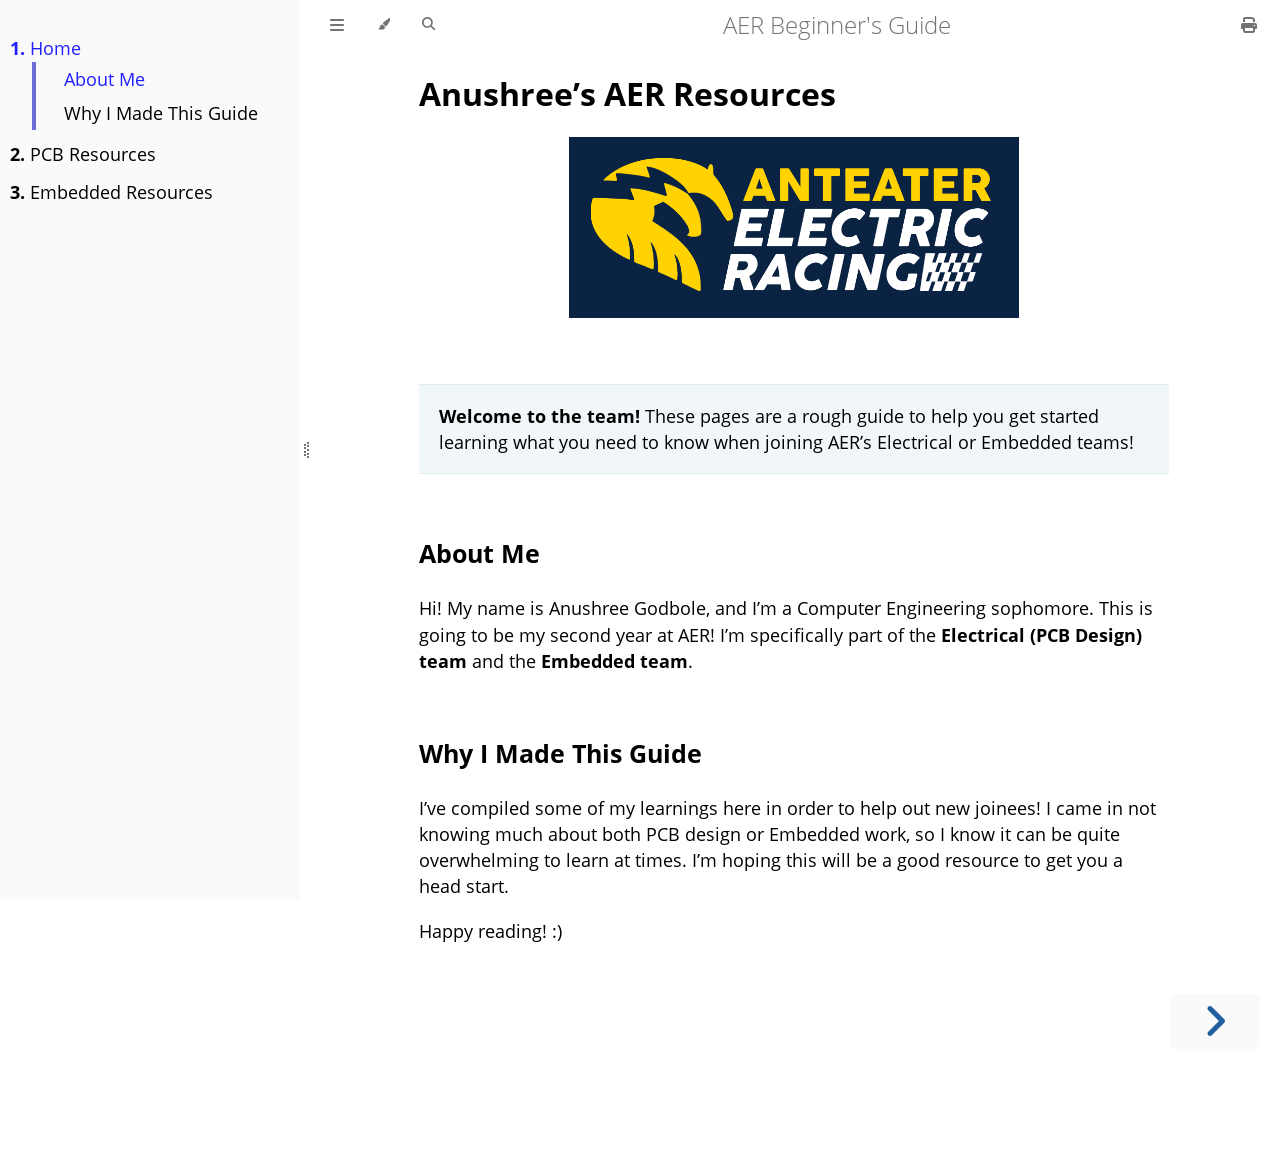
==== book/index.html @ d4fb5d6e "Create initial AER beginner guide documentation" ====
<!DOCTYPE HTML>
<html lang="en" class="light sidebar-visible" dir="ltr">
    <head>
        <!-- Book generated using mdBook -->
        <meta charset="UTF-8">
        <title>Home - AER Beginner&#x27;s Guide</title>


        <!-- Custom HTML head -->

        <meta name="description" content="">
        <meta name="viewport" content="width=device-width, initial-scale=1">
        <meta name="theme-color" content="#ffffff">

        <link rel="icon" href="favicon-de23e50b.svg">
        <link rel="shortcut icon" href="favicon-8114d1fc.png">
        <link rel="stylesheet" href="css/variables-8adf115d.css">
        <link rel="stylesheet" href="css/general-2459343d.css">
        <link rel="stylesheet" href="css/chrome-ae938929.css">
        <link rel="stylesheet" href="css/print-9e4910d8.css" media="print">

        <!-- Fonts -->
        <link rel="stylesheet" href="fonts/fonts-9644e21d.css">

        <!-- Highlight.js Stylesheets -->
        <link rel="stylesheet" id="mdbook-highlight-css" href="highlight-493f70e1.css">
        <link rel="stylesheet" id="mdbook-tomorrow-night-css" href="tomorrow-night-4c0ae647.css">
        <link rel="stylesheet" id="mdbook-ayu-highlight-css" href="ayu-highlight-3fdfc3ac.css">

        <!-- Custom theme stylesheets -->
        <link rel="stylesheet" href="src/theme/custom-03840ac2.css">


        <!-- Provide site root and default themes to javascript -->
        <script>
            const path_to_root = "";
            const default_light_theme = "light";
            const default_dark_theme = "navy";
            window.path_to_searchindex_js = "searchindex-78177d5e.js";
        </script>
        <!-- Start loading toc.js asap -->
        <script src="toc-e9f2abea.js"></script>
    </head>
    <body>
    <div id="mdbook-help-container">
        <div id="mdbook-help-popup">
            <h2 class="mdbook-help-title">Keyboard shortcuts</h2>
            <div>
                <p>Press <kbd>←</kbd> or <kbd>→</kbd> to navigate between chapters</p>
                <p>Press <kbd>S</kbd> or <kbd>/</kbd> to search in the book</p>
                <p>Press <kbd>?</kbd> to show this help</p>
                <p>Press <kbd>Esc</kbd> to hide this help</p>
            </div>
        </div>
    </div>
    <div id="mdbook-body-container">
        <!-- Work around some values being stored in localStorage wrapped in quotes -->
        <script>
            try {
                let theme = localStorage.getItem('mdbook-theme');
                let sidebar = localStorage.getItem('mdbook-sidebar');

                if (theme.startsWith('"') && theme.endsWith('"')) {
                    localStorage.setItem('mdbook-theme', theme.slice(1, theme.length - 1));
                }

                if (sidebar.startsWith('"') && sidebar.endsWith('"')) {
                    localStorage.setItem('mdbook-sidebar', sidebar.slice(1, sidebar.length - 1));
                }
            } catch (e) { }
        </script>

        <!-- Set the theme before any content is loaded, prevents flash -->
        <script>
            const default_theme = window.matchMedia("(prefers-color-scheme: dark)").matches ? default_dark_theme : default_light_theme;
            let theme;
            try { theme = localStorage.getItem('mdbook-theme'); } catch(e) { }
            if (theme === null || theme === undefined) { theme = default_theme; }
            const html = document.documentElement;
            html.classList.remove('light')
            html.classList.add(theme);
            html.classList.add("js");
        </script>

        <input type="checkbox" id="mdbook-sidebar-toggle-anchor" class="hidden">

        <!-- Hide / unhide sidebar before it is displayed -->
        <script>
            let sidebar = null;
            const sidebar_toggle = document.getElementById("mdbook-sidebar-toggle-anchor");
            if (document.body.clientWidth >= 1080) {
                try { sidebar = localStorage.getItem('mdbook-sidebar'); } catch(e) { }
                sidebar = sidebar || 'visible';
            } else {
                sidebar = 'hidden';
                sidebar_toggle.checked = false;
            }
            if (sidebar === 'visible') {
                sidebar_toggle.checked = true;
            } else {
                html.classList.remove('sidebar-visible');
            }
        </script>

        <nav id="mdbook-sidebar" class="sidebar" aria-label="Table of contents">
            <!-- populated by js -->
            <mdbook-sidebar-scrollbox class="sidebar-scrollbox"></mdbook-sidebar-scrollbox>
            <noscript>
                <iframe class="sidebar-iframe-outer" src="toc.html"></iframe>
            </noscript>
            <div id="mdbook-sidebar-resize-handle" class="sidebar-resize-handle">
                <div class="sidebar-resize-indicator"></div>
            </div>
        </nav>

        <div id="mdbook-page-wrapper" class="page-wrapper">

            <div class="page">
                <div id="mdbook-menu-bar-hover-placeholder"></div>
                <div id="mdbook-menu-bar" class="menu-bar sticky">
                    <div class="left-buttons">
                        <label id="mdbook-sidebar-toggle" class="icon-button" for="mdbook-sidebar-toggle-anchor" title="Toggle Table of Contents" aria-label="Toggle Table of Contents" aria-controls="mdbook-sidebar">
                            <span class=fa-svg><svg xmlns="http://www.w3.org/2000/svg" viewBox="0 0 448 512"><!--! Font Awesome Free 6.2.0 by @fontawesome - https://fontawesome.com License - https://fontawesome.com/license/free (Icons: CC BY 4.0, Fonts: SIL OFL 1.1, Code: MIT License) Copyright 2022 Fonticons, Inc. --><path d="M0 96C0 78.3 14.3 64 32 64H416c17.7 0 32 14.3 32 32s-14.3 32-32 32H32C14.3 128 0 113.7 0 96zM0 256c0-17.7 14.3-32 32-32H416c17.7 0 32 14.3 32 32s-14.3 32-32 32H32c-17.7 0-32-14.3-32-32zM448 416c0 17.7-14.3 32-32 32H32c-17.7 0-32-14.3-32-32s14.3-32 32-32H416c17.7 0 32 14.3 32 32z"/></svg></span>
                        </label>
                        <button id="mdbook-theme-toggle" class="icon-button" type="button" title="Change theme" aria-label="Change theme" aria-haspopup="true" aria-expanded="false" aria-controls="mdbook-theme-list">
                            <span class=fa-svg><svg xmlns="http://www.w3.org/2000/svg" viewBox="0 0 576 512"><!--! Font Awesome Free 6.2.0 by @fontawesome - https://fontawesome.com License - https://fontawesome.com/license/free (Icons: CC BY 4.0, Fonts: SIL OFL 1.1, Code: MIT License) Copyright 2022 Fonticons, Inc. --><path d="M371.3 367.1c27.3-3.9 51.9-19.4 67.2-42.9L600.2 74.1c12.6-19.5 9.4-45.3-7.6-61.2S549.7-4.4 531.1 9.6L294.4 187.2c-24 18-38.2 46.1-38.4 76.1L371.3 367.1zm-19.6 25.4l-116-104.4C175.9 290.3 128 339.6 128 400c0 3.9 .2 7.8 .6 11.6c1.8 17.5-10.2 36.4-27.8 36.4H96c-17.7 0-32 14.3-32 32s14.3 32 32 32H240c61.9 0 112-50.1 112-112c0-2.5-.1-5-.2-7.5z"/></svg></span>
                        </button>
                        <ul id="mdbook-theme-list" class="theme-popup" aria-label="Themes" role="menu">
                            <li role="none"><button role="menuitem" class="theme" id="mdbook-theme-default_theme">Auto</button></li>
                            <li role="none"><button role="menuitem" class="theme" id="mdbook-theme-light">Light</button></li>
                            <li role="none"><button role="menuitem" class="theme" id="mdbook-theme-rust">Rust</button></li>
                            <li role="none"><button role="menuitem" class="theme" id="mdbook-theme-coal">Coal</button></li>
                            <li role="none"><button role="menuitem" class="theme" id="mdbook-theme-navy">Navy</button></li>
                            <li role="none"><button role="menuitem" class="theme" id="mdbook-theme-ayu">Ayu</button></li>
                        </ul>
                        <button id="mdbook-search-toggle" class="icon-button" type="button" title="Search (`/`)" aria-label="Toggle Searchbar" aria-expanded="false" aria-keyshortcuts="/ s" aria-controls="mdbook-searchbar">
                            <span class=fa-svg><svg xmlns="http://www.w3.org/2000/svg" viewBox="0 0 512 512"><!--! Font Awesome Free 6.2.0 by @fontawesome - https://fontawesome.com License - https://fontawesome.com/license/free (Icons: CC BY 4.0, Fonts: SIL OFL 1.1, Code: MIT License) Copyright 2022 Fonticons, Inc. --><path d="M416 208c0 45.9-14.9 88.3-40 122.7L502.6 457.4c12.5 12.5 12.5 32.8 0 45.3s-32.8 12.5-45.3 0L330.7 376c-34.4 25.2-76.8 40-122.7 40C93.1 416 0 322.9 0 208S93.1 0 208 0S416 93.1 416 208zM208 352c79.5 0 144-64.5 144-144s-64.5-144-144-144S64 128.5 64 208s64.5 144 144 144z"/></svg></span>
                        </button>
                    </div>

                    <h1 class="menu-title">AER Beginner&#x27;s Guide</h1>

                    <div class="right-buttons">
                        <a href="print.html" title="Print this book" aria-label="Print this book">
                            <span class=fa-svg id="print-button"><svg xmlns="http://www.w3.org/2000/svg" viewBox="0 0 512 512"><!--! Font Awesome Free 6.2.0 by @fontawesome - https://fontawesome.com License - https://fontawesome.com/license/free (Icons: CC BY 4.0, Fonts: SIL OFL 1.1, Code: MIT License) Copyright 2022 Fonticons, Inc. --><path d="M128 0C92.7 0 64 28.7 64 64v96h64V64H354.7L384 93.3V160h64V93.3c0-17-6.7-33.3-18.7-45.3L400 18.7C388 6.7 371.7 0 354.7 0H128zM384 352v32 64H128V384 368 352H384zm64 32h32c17.7 0 32-14.3 32-32V256c0-35.3-28.7-64-64-64H64c-35.3 0-64 28.7-64 64v96c0 17.7 14.3 32 32 32H64v64c0 35.3 28.7 64 64 64H384c35.3 0 64-28.7 64-64V384zm-16-88c-13.3 0-24-10.7-24-24s10.7-24 24-24s24 10.7 24 24s-10.7 24-24 24z"/></svg></span>
                        </a>

                    </div>
                </div>

                <div id="mdbook-search-wrapper" class="hidden">
                    <form id="mdbook-searchbar-outer" class="searchbar-outer">
                        <div class="search-wrapper">
                            <input type="search" id="mdbook-searchbar" name="searchbar" placeholder="Search this book ..." aria-controls="mdbook-searchresults-outer" aria-describedby="searchresults-header">
                            <div class="spinner-wrapper">
                                <span class=fa-svg id="fa-spin"><svg xmlns="http://www.w3.org/2000/svg" viewBox="0 0 512 512"><!--! Font Awesome Free 6.2.0 by @fontawesome - https://fontawesome.com License - https://fontawesome.com/license/free (Icons: CC BY 4.0, Fonts: SIL OFL 1.1, Code: MIT License) Copyright 2022 Fonticons, Inc. --><path d="M304 48c0-26.5-21.5-48-48-48s-48 21.5-48 48s21.5 48 48 48s48-21.5 48-48zm0 416c0-26.5-21.5-48-48-48s-48 21.5-48 48s21.5 48 48 48s48-21.5 48-48zM48 304c26.5 0 48-21.5 48-48s-21.5-48-48-48s-48 21.5-48 48s21.5 48 48 48zm464-48c0-26.5-21.5-48-48-48s-48 21.5-48 48s21.5 48 48 48s48-21.5 48-48zM142.9 437c18.7-18.7 18.7-49.1 0-67.9s-49.1-18.7-67.9 0s-18.7 49.1 0 67.9s49.1 18.7 67.9 0zm0-294.2c18.7-18.7 18.7-49.1 0-67.9S93.7 56.2 75 75s-18.7 49.1 0 67.9s49.1 18.7 67.9 0zM369.1 437c18.7 18.7 49.1 18.7 67.9 0s18.7-49.1 0-67.9s-49.1-18.7-67.9 0s-18.7 49.1 0 67.9z"/></svg></span>
                            </div>
                        </div>
                    </form>
                    <div id="mdbook-searchresults-outer" class="searchresults-outer hidden">
                        <div id="mdbook-searchresults-header" class="searchresults-header"></div>
                        <ul id="mdbook-searchresults">
                        </ul>
                    </div>
                </div>

                <!-- Apply ARIA attributes after the sidebar and the sidebar toggle button are added to the DOM -->
                <script>
                    document.getElementById('mdbook-sidebar-toggle').setAttribute('aria-expanded', sidebar === 'visible');
                    document.getElementById('mdbook-sidebar').setAttribute('aria-hidden', sidebar !== 'visible');
                    Array.from(document.querySelectorAll('#mdbook-sidebar a')).forEach(function(link) {
                        link.setAttribute('tabIndex', sidebar === 'visible' ? 0 : -1);
                    });
                </script>

                <div id="mdbook-content" class="content">
                    <main>
                        <h1 id="anushrees-aer-resources"><a class="header" href="#anushrees-aer-resources">Anushree’s AER Resources</a></h1>
<p align="center">
  <img src="aer_logo.png" alt="Anteater Electric Racing Logo" width="450">
</p>

<br>
<blockquote>
<p><strong>Welcome to the team!</strong> These pages are a rough guide to help you get started learning what you need to know when joining AER’s Electrical or Embedded teams!</p>
</blockquote>
<h3 id="about-me"><a class="header" href="#about-me">About Me</a></h3>
<p>Hi! My name is Anushree Godbole, and I’m a Computer Engineering sophomore. This is going to be my second year at AER! I’m specifically part of the <strong>Electrical (PCB Design) team</strong> and the <strong>Embedded team</strong>.</p>
<h3 id="why-i-made-this-guide"><a class="header" href="#why-i-made-this-guide">Why I Made This Guide</a></h3>
<p>I’ve compiled some of my learnings here in order to help out new joinees! I came in not knowing much about both PCB design or Embedded work, so I know it can be quite overwhelming to learn at times. I’m hoping this will be a good resource to get you a head start.</p>
<p>Happy reading! :)</p>

                    </main>

                    <nav class="nav-wrapper" aria-label="Page navigation">
                        <!-- Mobile navigation buttons -->

                            <a rel="next prefetch" href="pcb_resources.html" class="mobile-nav-chapters next" title="Next chapter" aria-label="Next chapter" aria-keyshortcuts="Right">
                                <span class=fa-svg><svg xmlns="http://www.w3.org/2000/svg" viewBox="0 0 320 512"><!--! Font Awesome Free 6.2.0 by @fontawesome - https://fontawesome.com License - https://fontawesome.com/license/free (Icons: CC BY 4.0, Fonts: SIL OFL 1.1, Code: MIT License) Copyright 2022 Fonticons, Inc. --><path d="M278.6 233.4c12.5 12.5 12.5 32.8 0 45.3l-160 160c-12.5 12.5-32.8 12.5-45.3 0s-12.5-32.8 0-45.3L210.7 256 73.4 118.6c-12.5-12.5-12.5-32.8 0-45.3s32.8-12.5 45.3 0l160 160z"/></svg></span>
                            </a>

                        <div style="clear: both"></div>
                    </nav>
                </div>
            </div>

            <nav class="nav-wide-wrapper" aria-label="Page navigation">

                    <a rel="next prefetch" href="pcb_resources.html" class="nav-chapters next" title="Next chapter" aria-label="Next chapter" aria-keyshortcuts="Right">
                        <span class=fa-svg><svg xmlns="http://www.w3.org/2000/svg" viewBox="0 0 320 512"><!--! Font Awesome Free 6.2.0 by @fontawesome - https://fontawesome.com License - https://fontawesome.com/license/free (Icons: CC BY 4.0, Fonts: SIL OFL 1.1, Code: MIT License) Copyright 2022 Fonticons, Inc. --><path d="M278.6 233.4c12.5 12.5 12.5 32.8 0 45.3l-160 160c-12.5 12.5-32.8 12.5-45.3 0s-12.5-32.8 0-45.3L210.7 256 73.4 118.6c-12.5-12.5-12.5-32.8 0-45.3s32.8-12.5 45.3 0l160 160z"/></svg></span>
                    </a>
            </nav>

        </div>

        <template id=fa-eye><span class=fa-svg><svg xmlns="http://www.w3.org/2000/svg" viewBox="0 0 576 512"><!--! Font Awesome Free 6.2.0 by @fontawesome - https://fontawesome.com License - https://fontawesome.com/license/free (Icons: CC BY 4.0, Fonts: SIL OFL 1.1, Code: MIT License) Copyright 2022 Fonticons, Inc. --><path d="M288 32c-80.8 0-145.5 36.8-192.6 80.6C48.6 156 17.3 208 2.5 243.7c-3.3 7.9-3.3 16.7 0 24.6C17.3 304 48.6 356 95.4 399.4C142.5 443.2 207.2 480 288 480s145.5-36.8 192.6-80.6c46.8-43.5 78.1-95.4 93-131.1c3.3-7.9 3.3-16.7 0-24.6c-14.9-35.7-46.2-87.7-93-131.1C433.5 68.8 368.8 32 288 32zM432 256c0 79.5-64.5 144-144 144s-144-64.5-144-144s64.5-144 144-144s144 64.5 144 144zM288 192c0 35.3-28.7 64-64 64c-11.5 0-22.3-3-31.6-8.4c-.2 2.8-.4 5.5-.4 8.4c0 53 43 96 96 96s96-43 96-96s-43-96-96-96c-2.8 0-5.6 .1-8.4 .4c5.3 9.3 8.4 20.1 8.4 31.6z"/></svg></span></template>
        <template id=fa-eye-slash><span class=fa-svg><svg xmlns="http://www.w3.org/2000/svg" viewBox="0 0 640 512"><!--! Font Awesome Free 6.2.0 by @fontawesome - https://fontawesome.com License - https://fontawesome.com/license/free (Icons: CC BY 4.0, Fonts: SIL OFL 1.1, Code: MIT License) Copyright 2022 Fonticons, Inc. --><path d="M38.8 5.1C28.4-3.1 13.3-1.2 5.1 9.2S-1.2 34.7 9.2 42.9l592 464c10.4 8.2 25.5 6.3 33.7-4.1s6.3-25.5-4.1-33.7L525.6 386.7c39.6-40.6 66.4-86.1 79.9-118.4c3.3-7.9 3.3-16.7 0-24.6c-14.9-35.7-46.2-87.7-93-131.1C465.5 68.8 400.8 32 320 32c-68.2 0-125 26.3-169.3 60.8L38.8 5.1zM223.1 149.5C248.6 126.2 282.7 112 320 112c79.5 0 144 64.5 144 144c0 24.9-6.3 48.3-17.4 68.7L408 294.5c5.2-11.8 8-24.8 8-38.5c0-53-43-96-96-96c-2.8 0-5.6 .1-8.4 .4c5.3 9.3 8.4 20.1 8.4 31.6c0 10.2-2.4 19.8-6.6 28.3l-90.3-70.8zm223.1 298L373 389.9c-16.4 6.5-34.3 10.1-53 10.1c-79.5 0-144-64.5-144-144c0-6.9 .5-13.6 1.4-20.2L83.1 161.5C60.3 191.2 44 220.8 34.5 243.7c-3.3 7.9-3.3 16.7 0 24.6c14.9 35.7 46.2 87.7 93 131.1C174.5 443.2 239.2 480 320 480c47.8 0 89.9-12.9 126.2-32.5z"/></svg></span></template>
        <template id=fa-copy><span class=fa-svg><svg xmlns="http://www.w3.org/2000/svg" viewBox="0 0 512 512"><!--! Font Awesome Free 6.2.0 by @fontawesome - https://fontawesome.com License - https://fontawesome.com/license/free (Icons: CC BY 4.0, Fonts: SIL OFL 1.1, Code: MIT License) Copyright 2022 Fonticons, Inc. --><path d="M502.6 70.63l-61.25-61.25C435.4 3.371 427.2 0 418.7 0H255.1c-35.35 0-64 28.66-64 64l.0195 256C192 355.4 220.7 384 256 384h192c35.2 0 64-28.8 64-64V93.25C512 84.77 508.6 76.63 502.6 70.63zM464 320c0 8.836-7.164 16-16 16H255.1c-8.838 0-16-7.164-16-16L239.1 64.13c0-8.836 7.164-16 16-16h128L384 96c0 17.67 14.33 32 32 32h47.1V320zM272 448c0 8.836-7.164 16-16 16H63.1c-8.838 0-16-7.164-16-16L47.98 192.1c0-8.836 7.164-16 16-16H160V128H63.99c-35.35 0-64 28.65-64 64l.0098 256C.002 483.3 28.66 512 64 512h192c35.2 0 64-28.8 64-64v-32h-47.1L272 448z"/></svg></span></template>
        <template id=fa-play><span class=fa-svg><svg xmlns="http://www.w3.org/2000/svg" viewBox="0 0 384 512"><!--! Font Awesome Free 6.2.0 by @fontawesome - https://fontawesome.com License - https://fontawesome.com/license/free (Icons: CC BY 4.0, Fonts: SIL OFL 1.1, Code: MIT License) Copyright 2022 Fonticons, Inc. --><path d="M73 39c-14.8-9.1-33.4-9.4-48.5-.9S0 62.6 0 80V432c0 17.4 9.4 33.4 24.5 41.9s33.7 8.1 48.5-.9L361 297c14.3-8.7 23-24.2 23-41s-8.7-32.2-23-41L73 39z"/></svg></span></template>
        <template id=fa-clock-rotate-left><span class=fa-svg><svg xmlns="http://www.w3.org/2000/svg" viewBox="0 0 512 512"><!--! Font Awesome Free 6.2.0 by @fontawesome - https://fontawesome.com License - https://fontawesome.com/license/free (Icons: CC BY 4.0, Fonts: SIL OFL 1.1, Code: MIT License) Copyright 2022 Fonticons, Inc. --><path d="M75 75L41 41C25.9 25.9 0 36.6 0 57.9V168c0 13.3 10.7 24 24 24H134.1c21.4 0 32.1-25.9 17-41l-30.8-30.8C155 85.5 203 64 256 64c106 0 192 86 192 192s-86 192-192 192c-40.8 0-78.6-12.7-109.7-34.4c-14.5-10.1-34.4-6.6-44.6 7.9s-6.6 34.4 7.9 44.6C151.2 495 201.7 512 256 512c141.4 0 256-114.6 256-256S397.4 0 256 0C185.3 0 121.3 28.7 75 75zm181 53c-13.3 0-24 10.7-24 24V256c0 6.4 2.5 12.5 7 17l72 72c9.4 9.4 24.6 9.4 33.9 0s9.4-24.6 0-33.9l-65-65V152c0-13.3-10.7-24-24-24z"/></svg></span></template>

        <!-- Livereload script (if served using the cli tool) -->
        <script>
            const wsProtocol = location.protocol === 'https:' ? 'wss:' : 'ws:';
            const wsAddress = wsProtocol + "//" + location.host + "/" + "__livereload";
            const socket = new WebSocket(wsAddress);
            socket.onmessage = function (event) {
                if (event.data === "reload") {
                    socket.close();
                    location.reload();
                }
            };

            window.onbeforeunload = function() {
                socket.close();
            }
        </script>


        <script>
            window.playground_copyable = true;
        </script>


        <script src="elasticlunr-ef4e11c1.min.js"></script>
        <script src="mark-09e88c2c.min.js"></script>
        <script src="searcher-c2a407aa.js"></script>

        <script src="clipboard-1626706a.min.js"></script>
        <script src="highlight-abc7f01d.js"></script>
        <script src="book-a0b12cfe.js"></script>

        <!-- Custom JS scripts -->



    </div>
    </body>
</html>
---- book/css/variables-8adf115d.css ----
/* Globals */

:root {
    --sidebar-target-width: 300px;
    --sidebar-width: min(var(--sidebar-target-width), 80vw);
    --sidebar-resize-indicator-width: 8px;
    --sidebar-resize-indicator-space: 2px;
    --page-padding: 15px;
    --content-max-width: 750px;
    --menu-bar-height: 50px;
    --mono-font: "Source Code Pro", Consolas, "Ubuntu Mono", Menlo, "DejaVu Sans Mono", monospace, monospace;
    --code-font-size: 0.875em; /* please adjust the ace font size accordingly in editor.js */
    --searchbar-margin-block-start: 5px;
}

/* Themes */

.ayu {
    --bg: hsl(210, 25%, 8%);
    --fg: #c5c5c5;

    --sidebar-bg: #14191f;
    --sidebar-fg: #c8c9db;
    --sidebar-non-existant: #5c6773;
    --sidebar-active: #ffb454;
    --sidebar-spacer: #2d334f;

    --scrollbar: var(--sidebar-fg);

    --icons: #737480;
    --icons-hover: #b7b9cc;

    --links: #0096cf;

    --inline-code-color: #ffb454;

    --theme-popup-bg: #14191f;
    --theme-popup-border: #5c6773;
    --theme-hover: #191f26;

    --quote-bg: hsl(226, 15%, 17%);
    --quote-border: hsl(226, 15%, 22%);

    --warning-border: #ff8e00;

    --table-border-color: hsl(210, 25%, 13%);
    --table-header-bg: hsl(210, 25%, 28%);
    --table-alternate-bg: hsl(210, 25%, 11%);

    --searchbar-border-color: #848484;
    --searchbar-bg: #424242;
    --searchbar-fg: #fff;
    --searchbar-shadow-color: #d4c89f;
    --searchresults-header-fg: #666;
    --searchresults-border-color: #888;
    --searchresults-li-bg: #252932;
    --search-mark-bg: #e3b171;

    --color-scheme: dark;

    /* Same as `--icons` */
    --copy-button-filter: invert(45%) sepia(6%) saturate(621%) hue-rotate(198deg) brightness(99%) contrast(85%);
    /* Same as `--sidebar-active` */
    --copy-button-filter-hover: invert(68%) sepia(55%) saturate(531%) hue-rotate(341deg) brightness(104%) contrast(101%);

    --footnote-highlight: #2668a6;

    --overlay-bg: rgba(33, 40, 48, 0.4);

    --blockquote-note-color: #74b9ff;
    --blockquote-tip-color: #09ca09;
    --blockquote-important-color: #d3abff;
    --blockquote-warning-color: #f0b72f;
    --blockquote-caution-color: #f21424;

    --sidebar-header-border-color: #c18639;
}

.coal {
    --bg: hsl(200, 7%, 8%);
    --fg: #98a3ad;

    --sidebar-bg: #292c2f;
    --sidebar-fg: #a1adb8;
    --sidebar-non-existant: #505254;
    --sidebar-active: #3473ad;
    --sidebar-spacer: #393939;

    --scrollbar: var(--sidebar-fg);

    --icons: #43484d;
    --icons-hover: #b3c0cc;

    --links: #2b79a2;

    --inline-code-color: #c5c8c6;

    --theme-popup-bg: #141617;
    --theme-popup-border: #43484d;
    --theme-hover: #1f2124;

    --quote-bg: hsl(234, 21%, 18%);
    --quote-border: hsl(234, 21%, 23%);

    --warning-border: #ff8e00;

    --table-border-color: hsl(200, 7%, 13%);
    --table-header-bg: hsl(200, 7%, 28%);
    --table-alternate-bg: hsl(200, 7%, 11%);

    --searchbar-border-color: #aaa;
    --searchbar-bg: #b7b7b7;
    --searchbar-fg: #000;
    --searchbar-shadow-color: #aaa;
    --searchresults-header-fg: #666;
    --searchresults-border-color: #98a3ad;
    --searchresults-li-bg: #2b2b2f;
    --search-mark-bg: #355c7d;

    --color-scheme: dark;

    /* Same as `--icons` */
    --copy-button-filter: invert(26%) sepia(8%) saturate(575%) hue-rotate(169deg) brightness(87%) contrast(82%);
    /* Same as `--sidebar-active` */
    --copy-button-filter-hover: invert(36%) sepia(70%) saturate(503%) hue-rotate(167deg) brightness(98%) contrast(89%);

    --footnote-highlight: #4079ae;

    --overlay-bg: rgba(33, 40, 48, 0.4);

    --blockquote-note-color: #4493f8;
    --blockquote-tip-color: #08ae08;
    --blockquote-important-color: #ab7df8;
    --blockquote-warning-color: #d29922;
    --blockquote-caution-color: #d91b29;

    --sidebar-header-border-color: #3473ad;
}

.light, html:not(.js) {
    --bg: hsl(0, 0%, 100%);
    --fg: hsl(0, 0%, 0%);

    --sidebar-bg: #fafafa;
    --sidebar-fg: hsl(0, 0%, 0%);
    --sidebar-non-existant: #aaaaaa;
    --sidebar-active: #1f1fff;
    --sidebar-spacer: #f4f4f4;

    --scrollbar: #8F8F8F;

    --icons: #747474;
    --icons-hover: #000000;

    --links: #20609f;

    --inline-code-color: #301900;

    --theme-popup-bg: #fafafa;
    --theme-popup-border: #cccccc;
    --theme-hover: #e6e6e6;

    --quote-bg: hsl(197, 37%, 96%);
    --quote-border: hsl(197, 37%, 91%);

    --warning-border: #ff8e00;

    --table-border-color: hsl(0, 0%, 95%);
    --table-header-bg: hsl(0, 0%, 80%);
    --table-alternate-bg: hsl(0, 0%, 97%);

    --searchbar-border-color: #aaa;
    --searchbar-bg: #fafafa;
    --searchbar-fg: #000;
    --searchbar-shadow-color: #aaa;
    --searchresults-header-fg: #666;
    --searchresults-border-color: #888;
    --searchresults-li-bg: #e4f2fe;
    --search-mark-bg: #a2cff5;

    --color-scheme: light;

    /* Same as `--icons` */
    --copy-button-filter: invert(45.49%);
    /* Same as `--sidebar-active` */
    --copy-button-filter-hover: invert(14%) sepia(93%) saturate(4250%) hue-rotate(243deg) brightness(99%) contrast(130%);

    --footnote-highlight: #7e7eff;

    --overlay-bg: rgba(200, 200, 205, 0.4);

    --blockquote-note-color: #0969da;
    --blockquote-tip-color: #008000;
    --blockquote-important-color: #8250df;
    --blockquote-warning-color: #9a6700;
    --blockquote-caution-color: #b52731;

    --sidebar-header-border-color: #6e6edb;
}

.navy {
    --bg: hsl(226, 23%, 11%);
    --fg: #bcbdd0;

    --sidebar-bg: #282d3f;
    --sidebar-fg: #c8c9db;
    --sidebar-non-existant: #505274;
    --sidebar-active: #2b79a2;
    --sidebar-spacer: #2d334f;

    --scrollbar: var(--sidebar-fg);

    --icons: #737480;
    --icons-hover: #b7b9cc;

    --links: #2b79a2;

    --inline-code-color: #c5c8c6;

    --theme-popup-bg: #161923;
    --theme-popup-border: #737480;
    --theme-hover: #282e40;

    --quote-bg: hsl(226, 15%, 17%);
    --quote-border: hsl(226, 15%, 22%);

    --warning-border: #ff8e00;

    --table-border-color: hsl(226, 23%, 16%);
    --table-header-bg: hsl(226, 23%, 31%);
    --table-alternate-bg: hsl(226, 23%, 14%);

    --searchbar-border-color: #aaa;
    --searchbar-bg: #aeaec6;
    --searchbar-fg: #000;
    --searchbar-shadow-color: #aaa;
    --searchresults-header-fg: #5f5f71;
    --searchresults-border-color: #5c5c68;
    --searchresults-li-bg: #242430;
    --search-mark-bg: #a2cff5;

    --color-scheme: dark;

    /* Same as `--icons` */
    --copy-button-filter: invert(51%) sepia(10%) saturate(393%) hue-rotate(198deg) brightness(86%) contrast(87%);
    /* Same as `--sidebar-active` */
    --copy-button-filter-hover: invert(46%) sepia(20%) saturate(1537%) hue-rotate(156deg) brightness(85%) contrast(90%);

    --footnote-highlight: #4079ae;

    --overlay-bg: rgba(33, 40, 48, 0.4);

    --blockquote-note-color: #4493f8;
    --blockquote-tip-color: #09ca09;
    --blockquote-important-color: #ab7df8;
    --blockquote-warning-color: #d29922;
    --blockquote-caution-color: #f21424;

    --sidebar-header-border-color: #2f6ab5;
}

.rust {
    --bg: hsl(60, 9%, 87%);
    --fg: #262625;

    --sidebar-bg: #3b2e2a;
    --sidebar-fg: #c8c9db;
    --sidebar-non-existant: #505254;
    --sidebar-active: #e69f67;
    --sidebar-spacer: #45373a;

    --scrollbar: var(--sidebar-fg);

    --icons: #737480;
    --icons-hover: #262625;

    --links: #2b79a2;

    --inline-code-color: #6e6b5e;

    --theme-popup-bg: #e1e1db;
    --theme-popup-border: #b38f6b;
    --theme-hover: #99908a;

    --quote-bg: hsl(60, 5%, 75%);
    --quote-border: hsl(60, 5%, 70%);

    --warning-border: #ff8e00;

    --table-border-color: hsl(60, 9%, 82%);
    --table-header-bg: #b3a497;
    --table-alternate-bg: hsl(60, 9%, 84%);

    --searchbar-border-color: #aaa;
    --searchbar-bg: #fafafa;
    --searchbar-fg: #000;
    --searchbar-shadow-color: #aaa;
    --searchresults-header-fg: #666;
    --searchresults-border-color: #888;
    --searchresults-li-bg: #dec2a2;
    --search-mark-bg: #e69f67;

    /* Same as `--icons` */
    --copy-button-filter: invert(51%) sepia(10%) saturate(393%) hue-rotate(198deg) brightness(86%) contrast(87%);
    /* Same as `--sidebar-active` */
    --copy-button-filter-hover: invert(77%) sepia(16%) saturate(1798%) hue-rotate(328deg) brightness(98%) contrast(83%);

    --footnote-highlight: #d3a17a;

    --overlay-bg: rgba(150, 150, 150, 0.25);

    --blockquote-note-color: #023b95;
    --blockquote-tip-color: #007700;
    --blockquote-important-color: #8250df;
    --blockquote-warning-color: #603700;
    --blockquote-caution-color: #aa1721;

    --sidebar-header-border-color: #8c391f;
}

@media (prefers-color-scheme: dark) {
    html:not(.js) {
        --bg: hsl(200, 7%, 8%);
        --fg: #98a3ad;

        --sidebar-bg: #292c2f;
        --sidebar-fg: #a1adb8;
        --sidebar-non-existant: #505254;
        --sidebar-active: #3473ad;
        --sidebar-spacer: #393939;

        --scrollbar: var(--sidebar-fg);

        --icons: #43484d;
        --icons-hover: #b3c0cc;

        --links: #2b79a2;

        --inline-code-color: #c5c8c6;

        --theme-popup-bg: #141617;
        --theme-popup-border: #43484d;
        --theme-hover: #1f2124;

        --quote-bg: hsl(234, 21%, 18%);
        --quote-border: hsl(234, 21%, 23%);

        --warning-border: #ff8e00;

        --table-border-color: hsl(200, 7%, 13%);
        --table-header-bg: hsl(200, 7%, 28%);
        --table-alternate-bg: hsl(200, 7%, 11%);

        --searchbar-border-color: #aaa;
        --searchbar-bg: #b7b7b7;
        --searchbar-fg: #000;
        --searchbar-shadow-color: #aaa;
        --searchresults-header-fg: #666;
        --searchresults-border-color: #98a3ad;
        --searchresults-li-bg: #2b2b2f;
        --search-mark-bg: #355c7d;

        --color-scheme: dark;

        /* Same as `--icons` */
        --copy-button-filter: invert(26%) sepia(8%) saturate(575%) hue-rotate(169deg) brightness(87%) contrast(82%);
        /* Same as `--sidebar-active` */
        --copy-button-filter-hover: invert(36%) sepia(70%) saturate(503%) hue-rotate(167deg) brightness(98%) contrast(89%);

        --footnote-highlight: #4079ae;

        --overlay-bg: rgba(33, 40, 48, 0.4);

        --blockquote-note-color: #4493f8;
        --blockquote-tip-color: #08ae08;
        --blockquote-important-color: #ab7df8;
        --blockquote-warning-color: #d29922;
        --blockquote-caution-color: #d91b29;

        --sidebar-header-border-color: #3473ad;
    }
}
---- book/css/general-2459343d.css ----
/* Base styles and content styles */

:root {
    /* Browser default font-size is 16px, this way 1 rem = 10px */
    font-size: 62.5%;
    color-scheme: var(--color-scheme);
}

html {
    font-family: "Open Sans", sans-serif;
    color: var(--fg);
    background-color: var(--bg);
    text-size-adjust: none;
    -webkit-text-size-adjust: none;
}

body {
    margin: 0;
    font-size: 1.6rem;
    overflow-x: hidden;
}

code {
    font-family: var(--mono-font) !important;
    font-size: var(--code-font-size);
    direction: ltr !important;
}

/* make long words/inline code not x overflow */
main {
    overflow-wrap: break-word;
}

/* make wide tables scroll if they overflow */
.table-wrapper {
    overflow-x: auto;
}

/* Don't change font size in headers. */
h1 code, h2 code, h3 code, h4 code, h5 code, h6 code {
    font-size: unset;
}

.left { float: left; }
.right { float: right; }
.boring { opacity: 0.6; }
.hide-boring .boring { display: none; }
.hidden { display: none !important; }

h2, h3 { margin-block-start: 2.5em; }
h4, h5 { margin-block-start: 2em; }

.header + .header h3,
.header + .header h4,
.header + .header h5 {
    margin-block-start: 1em;
}

h1:target::before,
h2:target::before,
h3:target::before,
h4:target::before,
h5:target::before,
h6:target::before,
dt:target::before {
    display: inline-block;
    content: "»";
    margin-inline-start: -30px;
    width: 30px;
}

/* This is broken on Safari as of version 14, but is fixed
   in Safari Technology Preview 117 which I think will be Safari 14.2.
   https://bugs.webkit.org/show_bug.cgi?id=218076
*/
:target {
    /* Safari does not support logical properties */
    scroll-margin-top: calc(var(--menu-bar-height) + 0.5em);
}

.page {
    outline: 0;
    padding: 0 var(--page-padding);
    margin-block-start: calc(0px - var(--menu-bar-height)); /* Compensate for the #mdbook-menu-bar-hover-placeholder */
}
.page-wrapper {
    box-sizing: border-box;
    background-color: var(--bg);
}
html:not(.js) .page-wrapper,
.js:not(.sidebar-resizing) .page-wrapper {
    transition: margin-left 0.3s ease, transform 0.3s ease; /* Animation: slide away */
}
[dir=rtl]:not(.js) .page-wrapper,
[dir=rtl].js:not(.sidebar-resizing) .page-wrapper {
    transition: margin-right 0.3s ease, transform 0.3s ease; /* Animation: slide away */
}

.content {
    overflow-y: auto;
    padding: 0 5px 50px 5px;
}
.content main {
    margin-inline-start: auto;
    margin-inline-end: auto;
    max-width: var(--content-max-width);
}
.content p { line-height: 1.45em; }
.content ol { line-height: 1.45em; }
.content ul { line-height: 1.45em; }
.content a { text-decoration: none; }
.content a:hover { text-decoration: underline; }
.content img, .content video { max-width: 100%; }
.content .header:link,
.content .header:visited {
    color: var(--fg);
}
.content .header:link,
.content .header:visited:hover {
    text-decoration: none;
}

table {
    margin: 0 auto;
    border-collapse: collapse;
}
table td {
    padding: 3px 20px;
    border: 1px var(--table-border-color) solid;
}
table thead {
    background: var(--table-header-bg);
}
table thead td {
    font-weight: 700;
    border: none;
}
table thead th {
    padding: 3px 20px;
}
table thead tr {
    border: 1px var(--table-header-bg) solid;
}
/* Alternate background colors for rows */
table tbody tr:nth-child(2n) {
    background: var(--table-alternate-bg);
}


blockquote {
    margin: 20px 0;
    padding: 0 20px;
    color: var(--fg);
    background-color: var(--quote-bg);
    border-block-start: .1em solid var(--quote-border);
    border-block-end: .1em solid var(--quote-border);
}

/* TODO: Remove .warning in a future version of mdbook, it is replaced by
blockquote tags. */
.warning {
    margin: 20px;
    padding: 0 20px;
    border-inline-start: 2px solid var(--warning-border);
}

.warning:before {
    position: absolute;
    width: 3rem;
    height: 3rem;
    margin-inline-start: calc(-1.5rem - 21px);
    content: "ⓘ";
    text-align: center;
    background-color: var(--bg);
    color: var(--warning-border);
    font-weight: bold;
    font-size: 2rem;
}

blockquote .warning:before {
    background-color: var(--quote-bg);
}

kbd {
    background-color: var(--table-border-color);
    border-radius: 4px;
    border: solid 1px var(--theme-popup-border);
    box-shadow: inset 0 -1px 0 var(--theme-hover);
    display: inline-block;
    font-size: var(--code-font-size);
    font-family: var(--mono-font);
    line-height: 10px;
    padding: 4px 5px;
    vertical-align: middle;
}

sup {
    /* Set the line-height for superscript and footnote references so that there
       isn't an awkward space appearing above lines that contain the footnote.

       See https://github.com/rust-lang/mdBook/pull/2443#discussion_r1813773583
       for an explanation.
    */
    line-height: 0;
}

.footnote-definition {
    font-size: 0.9em;
}
/* The default spacing for a list is a little too large. */
.footnote-definition ul,
.footnote-definition ol {
    padding-left: 20px;
}
.footnote-definition > li {
    /* Required to position the ::before target */
    position: relative;
}
.footnote-definition > li:target {
    scroll-margin-top: 50vh;
}
.footnote-reference:target {
    scroll-margin-top: 50vh;
}
/* Draws a border around the footnote (including the marker) when it is selected.
   TODO: If there are multiple linkbacks, highlight which one you just came
   from so you know which one to click.
*/
.footnote-definition > li:target::before {
    border: 2px solid var(--footnote-highlight);
    border-radius: 6px;
    position: absolute;
    top: -8px;
    right: -8px;
    bottom: -8px;
    left: -32px;
    pointer-events: none;
    content: "";
}
/* Pulses the footnote reference so you can quickly see where you left off reading.
   This could use some improvement.
*/
@media not (prefers-reduced-motion) {
    .footnote-reference:target  {
        animation: fn-highlight 0.8s;
        border-radius: 2px;
    }

    @keyframes fn-highlight {
        from {
            background-color: var(--footnote-highlight);
        }
    }
}

.tooltiptext {
    position: absolute;
    visibility: hidden;
    color: #fff;
    background-color: #333;
    transform: translateX(-50%); /* Center by moving tooltip 50% of its width left */
    left: -8px; /* Half of the width of the icon */
    top: -35px;
    font-size: 0.8em;
    text-align: center;
    border-radius: 6px;
    padding: 5px 8px;
    margin: 5px;
    z-index: 1000;
}
.tooltipped .tooltiptext {
    visibility: visible;
}

.chapter li.part-title {
    color: var(--sidebar-fg);
    margin: 5px 0px;
    font-weight: bold;
}

.result-no-output {
    font-style: italic;
}

.fa-svg svg {
    width: 1em;
    height: 1em;
    fill: currentColor;
    margin-bottom: -0.1em;
}

dt {
    font-weight: bold;
    margin-top: 0.5em;
    margin-bottom: 0.1em;
}

/* This uses a CSS counter to add numbers to definitions, but only if there is
 more than one definition. */
dl, dt {
    counter-reset: dd-counter;
}

/* When there is more than one definition, increment the counter. The first
selector selects the first definition, and the second one selects definitions
2 and beyond.*/
dd:has(+ dd), dd + dd {
    counter-increment: dd-counter;
    /* Use flex display to help with positioning the numbers when there is a p
    tag inside the definition. */
    display: flex;
    align-items: flex-start;
}

/* Shows the counter for definitions. The first selector selects the first
definition, and the second one selections definitions 2 and beyond.*/
dd:has(+ dd)::before, dd + dd::before  {
    content: counter(dd-counter) ". ";
    font-weight: 600;
    display: inline-block;
    margin-right: 0.5em;
}

dd > p {
    /* For loose definitions that have a p tag inside, don't add a bunch of
    space before the definition. */
    margin-top: 0;
}

/* Remove some excess space from the bottom. */
.blockquote-tag p:last-child {
    margin-bottom: 2px;
}

.blockquote-tag {
    /* Add some padding to make the vertical bar a little taller than the text.*/
    padding: 2px 0px 2px 20px;
    /* Add a solid color bar on the left side. */
    border-inline-start-style: solid;
    border-inline-start-width: 4px;
    /* Disable the background color from normal blockquotes . */
    background-color: inherit;
    /* Disable border blocks from blockquotes. */
    border-block-start: none;
    border-block-end: none;
}

.blockquote-tag-title svg {
    fill: currentColor;
    /* Add space between the icon and the title. */
    margin-right: 8px;
}

.blockquote-tag-note {
    border-inline-start-color: var(--blockquote-note-color);
}

.blockquote-tag-tip {
    border-inline-start-color: var(--blockquote-tip-color);
}

.blockquote-tag-important {
    border-inline-start-color: var(--blockquote-important-color);
}

.blockquote-tag-warning {
    border-inline-start-color: var(--blockquote-warning-color);
}

.blockquote-tag-caution {
    border-inline-start-color: var(--blockquote-caution-color);
}

.blockquote-tag-note .blockquote-tag-title {
    color: var(--blockquote-note-color);
}

.blockquote-tag-tip .blockquote-tag-title {
    color: var(--blockquote-tip-color);
}

.blockquote-tag-important .blockquote-tag-title {
    color: var(--blockquote-important-color);
}

.blockquote-tag-warning .blockquote-tag-title {
    color: var(--blockquote-warning-color);
}

.blockquote-tag-caution .blockquote-tag-title {
    color: var(--blockquote-caution-color);
}

.blockquote-tag-title {
    /* Slightly increase the weight for more emphasis. */
    font-weight: 600;
    /* Vertically center the icon with the text. */
    display: flex;
    align-items: center;
    /* Remove default large margins for a more compact display. */
    margin: 2px 0 8px 0;
}

.blockquote-tag-title .fa-svg {
    fill: currentColor;
    /* Add some space between the icon and the text. */
    margin-right: 8px;
}
---- book/css/chrome-ae938929.css ----
/* CSS for UI elements (a.k.a. chrome) */

html {
    scrollbar-color: var(--scrollbar) transparent;
}
#mdbook-searchresults a,
.content a:link,
a:visited,
a > .hljs {
    color: var(--links);
}

/*
    mdbook-body-container is necessary because mobile browsers don't seem to like
    overflow-x on the body tag when there is a <meta name="viewport"> tag.
*/
#mdbook-body-container {
    /*
        This is used when the sidebar pushes the body content off the side of
        the screen on small screens. Without it, dragging on mobile Safari
        will want to reposition the viewport in a weird way.
    */
    overflow-x: clip;
}

/* Menu Bar */

#mdbook-menu-bar,
#mdbook-menu-bar-hover-placeholder {
    z-index: 101;
    margin: auto calc(0px - var(--page-padding));
}
#mdbook-menu-bar {
    position: relative;
    display: flex;
    flex-wrap: wrap;
    background-color: var(--bg);
    border-block-end-color: var(--bg);
    border-block-end-width: 1px;
    border-block-end-style: solid;
}
#mdbook-menu-bar.sticky,
#mdbook-menu-bar-hover-placeholder:hover + #mdbook-menu-bar,
#mdbook-menu-bar:hover,
html.sidebar-visible #mdbook-menu-bar {
    position: -webkit-sticky;
    position: sticky;
    top: 0 !important;
}
#mdbook-menu-bar-hover-placeholder {
    position: sticky;
    position: -webkit-sticky;
    top: 0;
    height: var(--menu-bar-height);
}
#mdbook-menu-bar.bordered {
    border-block-end-color: var(--table-border-color);
}
#mdbook-menu-bar .fa-svg, #mdbook-menu-bar .icon-button {
    position: relative;
    padding: 0 8px;
    z-index: 10;
    line-height: var(--menu-bar-height);
    cursor: pointer;
    transition: color 0.5s;
}
@media only screen and (max-width: 420px) {
    #mdbook-menu-bar .fa-svg, #mdbook-menu-bar .icon-button {
        padding: 0 5px;
    }
}

.icon-button {
    border: none;
    background: none;
    padding: 0;
    color: inherit;
}
.icon-button .fa-svg {
    margin: 0;
}

.right-buttons {
    margin: 0 15px;
}
.right-buttons a {
    text-decoration: none;
}

.left-buttons {
    display: flex;
    margin: 0 5px;
}
html:not(.js) .left-buttons button {
    display: none;
}

.menu-title {
    display: inline-block;
    font-weight: 200;
    font-size: 2.4rem;
    line-height: var(--menu-bar-height);
    text-align: center;
    margin: 0;
    flex: 1;
    white-space: nowrap;
    overflow: hidden;
    text-overflow: ellipsis;
}
.menu-title {
    cursor: pointer;
}

.menu-bar,
.menu-bar:visited,
.nav-chapters,
.nav-chapters:visited,
.mobile-nav-chapters,
.mobile-nav-chapters:visited,
.menu-bar .icon-button,
.menu-bar a .fa-svg {
    color: var(--icons);
}

.menu-bar .fa-svg:hover,
.menu-bar .icon-button:hover,
.nav-chapters:hover,
.mobile-nav-chapters .fa-svg:hover {
    color: var(--icons-hover);
}

/* Nav Icons */

.nav-chapters {
    font-size: 2.5em;
    text-align: center;
    text-decoration: none;

    position: fixed;
    top: 0;
    bottom: 0;
    margin: 0;
    max-width: 150px;
    min-width: 90px;

    display: flex;
    justify-content: center;
    align-content: center;
    flex-direction: column;

    transition: color 0.5s, background-color 0.5s;
}

.nav-chapters:hover {
    text-decoration: none;
    background-color: var(--theme-hover);
    transition: background-color 0.15s, color 0.15s;
}

.nav-wrapper {
    margin-block-start: 50px;
    display: none;
}

.mobile-nav-chapters {
    font-size: 2.5em;
    text-align: center;
    text-decoration: none;
    width: 90px;
    border-radius: 5px;
    background-color: var(--sidebar-bg);
}

/* Only Firefox supports flow-relative values */
.previous { float: left; }
[dir=rtl] .previous { float: right; }

/* Only Firefox supports flow-relative values */
.next {
    float: right;
    right: var(--page-padding);
}
[dir=rtl] .next {
    float: left;
    right: unset;
    left: var(--page-padding);
}

@media only screen and (max-width: 1080px) {
    .nav-wide-wrapper { display: none; }
    .nav-wrapper { display: block; }
}

/* sidebar-visible */
@media only screen and (max-width: 1380px) {
    #mdbook-sidebar-toggle-anchor:checked ~ .page-wrapper .nav-wide-wrapper { display: none; }
    #mdbook-sidebar-toggle-anchor:checked ~ .page-wrapper .nav-wrapper { display: block; }
}

/* Inline code */

:not(pre) > .hljs {
    display: inline;
    padding: 0.1em 0.3em;
    border-radius: 3px;
}

:not(pre):not(a) > .hljs {
    color: var(--inline-code-color);
    overflow-x: initial;
}

a:hover > .hljs {
    text-decoration: underline;
}

pre {
    position: relative;
}
pre > .buttons {
    position: absolute;
    z-index: 100;
    right: 0px;
    top: 2px;
    margin: 0px;
    padding: 2px 0px;

    color: var(--sidebar-fg);
    cursor: pointer;
    visibility: hidden;
    opacity: 0;
    transition: visibility 0.1s linear, opacity 0.1s linear;
}
pre:hover > .buttons {
    visibility: visible;
    opacity: 1
}
pre > .buttons :hover {
    color: var(--sidebar-active);
    border-color: var(--icons-hover);
    background-color: var(--theme-hover);
}
pre > .buttons button {
    cursor: inherit;
    margin: 0px 5px;
    padding: 2px 3px 0px 4px;
    font-size: 23px;

    border-style: solid;
    border-width: 1px;
    border-radius: 4px;
    border-color: var(--icons);
    background-color: var(--theme-popup-bg);
    transition: 100ms;
    transition-property: color,border-color,background-color;
    color: var(--icons);
}

pre > .buttons button.clip-button {
    padding: 2px 4px 0px 6px;
}
pre > .buttons button.clip-button::before {
    /* clipboard image from octicons (https://github.com/primer/octicons/tree/v2.0.0) MIT license
     */
    content: url('data:image/svg+xml,<svg width="21" height="20" viewBox="0 0 24 25" \
xmlns="http://www.w3.org/2000/svg" aria-label="Copy to clipboard">\
<path d="M18 20h2v3c0 1-1 2-2 2H2c-.998 0-2-1-2-2V5c0-.911.755-1.667 1.667-1.667h5A3.323 3.323 0 \
0110 0a3.323 3.323 0 013.333 3.333h5C19.245 3.333 20 4.09 20 5v8.333h-2V9H2v14h16v-3zM3 \
7h14c0-.911-.793-1.667-1.75-1.667H13.5c-.957 0-1.75-.755-1.75-1.666C11.75 2.755 10.957 2 10 \
2s-1.75.755-1.75 1.667c0 .911-.793 1.666-1.75 1.666H4.75C3.793 5.333 3 6.09 3 7z"/>\
<path d="M4 19h6v2H4zM12 11H4v2h8zM4 17h4v-2H4zM15 15v-3l-4.5 4.5L15 21v-3l8.027-.032L23 15z"/>\
</svg>');
    filter: var(--copy-button-filter);
}
pre > .buttons button.clip-button:hover::before {
    filter: var(--copy-button-filter-hover);
}

@media (pointer: coarse) {
    pre > .buttons button {
        /* On mobile, make it easier to tap buttons. */
        padding: 0.3rem 1rem;
    }

    .sidebar-resize-indicator {
        /* Hide resize indicator on devices with limited accuracy */
        display: none;
    }
}
pre > code {
    display: block;
    padding: 1rem;
}

/* FIXME: ACE editors overlap their buttons because ACE does absolute
   positioning within the code block which breaks padding. The only solution I
   can think of is to move the padding to the outer pre tag (or insert a div
   wrapper), but that would require fixing a whole bunch of CSS rules.
*/
.hljs.ace_editor {
  padding: 0rem 0rem;
}

pre > .result {
    margin-block-start: 10px;
}

/* Search */

#mdbook-searchresults a {
    text-decoration: none;
}

mark {
    border-radius: 2px;
    padding-block-start: 0;
    padding-block-end: 1px;
    padding-inline-start: 3px;
    padding-inline-end: 3px;
    margin-block-start: 0;
    margin-block-end: -1px;
    margin-inline-start: -3px;
    margin-inline-end: -3px;
    background-color: var(--search-mark-bg);
    transition: background-color 300ms linear;
    cursor: pointer;
}

mark.fade-out {
    background-color: rgba(0,0,0,0) !important;
    cursor: auto;
}

.searchbar-outer {
    margin-inline-start: auto;
    margin-inline-end: auto;
    max-width: var(--content-max-width);
}

#mdbook-searchbar-outer.searching #mdbook-searchbar {
    padding-right: 30px;
}
#mdbook-searchbar-outer .spinner-wrapper {
    display: none;
}
#mdbook-searchbar-outer.searching .spinner-wrapper {
    display: block;
}

.search-wrapper {
    position: relative;
}

.spinner-wrapper {
    --spinner-margin: 2px;
    position: absolute;
    margin-block-start: calc(var(--searchbar-margin-block-start) + var(--spinner-margin));
    right: var(--spinner-margin);
    top: 0;
    bottom: var(--spinner-margin);
    padding: 6px;
    background-color: var(--bg);
}

#fa-spin {
    animation: rotating 2s linear infinite;
    display: inline-block;
}

@keyframes rotating {
    from {
        transform: rotate(0deg);
    }
    to {
        transform: rotate(360deg);
    }
}

#mdbook-searchbar {
    width: 100%;
    margin-block-start: var(--searchbar-margin-block-start);
    margin-block-end: 0;
    margin-inline-start: auto;
    margin-inline-end: auto;
    padding: 10px 16px;
    transition: box-shadow 300ms ease-in-out;
    border: 1px solid var(--searchbar-border-color);
    border-radius: 3px;
    background-color: var(--searchbar-bg);
    color: var(--searchbar-fg);
}
#mdbook-searchbar:focus,
#mdbook-searchbar.active {
    box-shadow: 0 0 3px var(--searchbar-shadow-color);
}

.searchresults-header {
    font-weight: bold;
    font-size: 1em;
    padding-block-start: 18px;
    padding-block-end: 0;
    padding-inline-start: 5px;
    padding-inline-end: 0;
    color: var(--searchresults-header-fg);
}

.searchresults-outer {
    margin-inline-start: auto;
    margin-inline-end: auto;
    max-width: var(--content-max-width);
    border-block-end: 1px dashed var(--searchresults-border-color);
}

ul#mdbook-searchresults {
    list-style: none;
    padding-inline-start: 20px;
}
ul#mdbook-searchresults li {
    margin: 10px 0px;
    padding: 2px;
    border-radius: 2px;
}
ul#mdbook-searchresults li.focus {
    background-color: var(--searchresults-li-bg);
}
ul#mdbook-searchresults span.teaser {
    display: block;
    clear: both;
    margin-block-start: 5px;
    margin-block-end: 0;
    margin-inline-start: 20px;
    margin-inline-end: 0;
    font-size: 0.8em;
}
ul#mdbook-searchresults span.teaser em {
    font-weight: bold;
    font-style: normal;
}

/* Sidebar */

.sidebar {
    position: fixed;
    left: 0;
    top: 0;
    bottom: 0;
    width: var(--sidebar-width);
    font-size: 0.875em;
    box-sizing: border-box;
    -webkit-overflow-scrolling: touch;
    overscroll-behavior-y: contain;
    background-color: var(--sidebar-bg);
    color: var(--sidebar-fg);
}
.sidebar-iframe-inner {
    --padding: 10px;

    background-color: var(--sidebar-bg);
    padding: var(--padding);
    margin: 0;
    font-size: 1.4rem;
    color: var(--sidebar-fg);
    min-height: calc(100vh - var(--padding) * 2);
}
.sidebar-iframe-outer {
    border: none;
    height: 100%;
    position: absolute;
    top: 0;
    bottom: 0;
    left: 0;
    right: 0;
}
[dir=rtl] .sidebar { left: unset; right: 0; }
.sidebar-resizing {
    -moz-user-select: none;
    -webkit-user-select: none;
    -ms-user-select: none;
    user-select: none;
}
html:not(.sidebar-resizing) .sidebar {
    transition: transform 0.3s; /* Animation: slide away */
}
.sidebar code {
    line-height: 2em;
}
.sidebar .sidebar-scrollbox {
    overflow-y: auto;
    position: absolute;
    top: 0;
    bottom: 0;
    left: 0;
    right: 0;
    padding: 10px 10px;
}
.sidebar .sidebar-resize-handle {
    position: absolute;
    cursor: col-resize;
    width: 0;
    right: calc(var(--sidebar-resize-indicator-width) * -1);
    top: 0;
    bottom: 0;
    display: flex;
    align-items: center;
}

.sidebar-resize-handle .sidebar-resize-indicator {
    width: 100%;
    height: 16px;
    color: var(--icons);
    margin-inline-start: var(--sidebar-resize-indicator-space);
    display: flex;
    align-items: center;
    justify-content: flex-start;
}
.sidebar-resize-handle .sidebar-resize-indicator::before {
    content: "";
    width: 2px;
    height: 12px;
    border-left: dotted 2px currentColor;
}
.sidebar-resize-handle .sidebar-resize-indicator::after {
    content: "";
    width: 2px;
    height: 16px;
    border-left: dotted 2px currentColor;
}

[dir=rtl] .sidebar .sidebar-resize-handle {
    left: calc(var(--sidebar-resize-indicator-width) * -1);
    right: unset;
}
.js .sidebar .sidebar-resize-handle {
    cursor: col-resize;
    width: calc(var(--sidebar-resize-indicator-width) - var(--sidebar-resize-indicator-space));
}

html:not(.js) .sidebar-resize-handle {
    display: none;
}

/* sidebar-hidden */
#mdbook-sidebar-toggle-anchor:not(:checked) ~ .sidebar {
    transform: translateX(calc(0px - var(--sidebar-width) - var(--sidebar-resize-indicator-width)));
}
[dir=rtl] #mdbook-sidebar-toggle-anchor:not(:checked) ~ .sidebar {
    transform: translateX(calc(var(--sidebar-width) + var(--sidebar-resize-indicator-width)));
}
.sidebar::-webkit-scrollbar {
    background: var(--sidebar-bg);
}
.sidebar::-webkit-scrollbar-thumb {
    background: var(--scrollbar);
}

/* sidebar-visible */
#mdbook-sidebar-toggle-anchor:checked ~ .page-wrapper {
    transform: translateX(calc(var(--sidebar-width) + var(--sidebar-resize-indicator-width)));
}
[dir=rtl] #mdbook-sidebar-toggle-anchor:checked ~ .page-wrapper {
    transform: translateX(calc(0px - var(--sidebar-width) - var(--sidebar-resize-indicator-width)));
}
@media only screen and (min-width: 620px) {
    #mdbook-sidebar-toggle-anchor:checked ~ .page-wrapper {
        transform: none;
        margin-inline-start: calc(var(--sidebar-width) + var(--sidebar-resize-indicator-width));
    }
    [dir=rtl] #mdbook-sidebar-toggle-anchor:checked ~ .page-wrapper {
        transform: none;
    }
}

.chapter {
    list-style: none outside none;
    padding-inline-start: 0;
    line-height: 2.2em;
}

.chapter li {
    color: var(--sidebar-non-existant);
}

/* This is a span wrapping the chapter link and the fold chevron. */
.chapter-link-wrapper {
    /* Used to position the chevron to the right, allowing the text to wrap before it. */
    display: flex;
}

.chapter li a {
    /* Remove underlines. */
    text-decoration: none;
    color: var(--sidebar-fg);
}

.chapter li a:hover {
    color: var(--sidebar-active);
}

.chapter li a.active {
    color: var(--sidebar-active);
}

/* This is the toggle chevron. */
.chapter-fold-toggle {
    cursor: pointer;
    /* Positions the chevron to the side. */
    margin-inline-start: auto;
    padding: 0 10px;
    user-select: none;
    opacity: 0.68;
}

.chapter-fold-toggle div {
    transition: transform 0.5s;
}

/* collapse the section */
.chapter li:not(.expanded) > ol {
    display: none;
}

.chapter li.chapter-item {
    line-height: 1.5em;
    margin-block-start: 0.6em;
}

/* When expanded, rotate the chevron to point down. */
.chapter li.expanded > span > .chapter-fold-toggle div {
    transform: rotate(90deg);
}

.chapter a.current-header {
    color: var(--sidebar-active);
}

.on-this-page {
    margin-left: 22px;
    border-inline-start: 4px solid var(--sidebar-header-border-color);
    padding-left: 8px;
}

.on-this-page > ol {
    padding-left: 0;
}

/* Horizontal line in chapter list. */
.spacer {
    width: 100%;
    height: 3px;
    margin: 5px 0px;
}
.chapter .spacer {
    background-color: var(--sidebar-spacer);
}

/* On touch devices, add more vertical spacing to make it easier to tap links. */
@media (-moz-touch-enabled: 1), (pointer: coarse) {
    .chapter li a { padding: 5px 0; }
    .spacer { margin: 10px 0; }
}

.section {
    list-style: none outside none;
    padding-inline-start: 20px;
    line-height: 1.9em;
}

/* Theme Menu Popup */

.theme-popup {
    position: absolute;
    left: 10px;
    top: var(--menu-bar-height);
    z-index: 1000;
    border-radius: 4px;
    font-size: 0.7em;
    color: var(--fg);
    background: var(--theme-popup-bg);
    border: 1px solid var(--theme-popup-border);
    margin: 0;
    padding: 0;
    list-style: none;
    display: none;
    /* Don't let the children's background extend past the rounded corners. */
    overflow: hidden;
}
[dir=rtl] .theme-popup { left: unset;  right: 10px; }
.theme-popup .default {
    color: var(--icons);
}
.theme-popup .theme {
    width: 100%;
    border: 0;
    margin: 0;
    padding: 2px 20px;
    line-height: 25px;
    white-space: nowrap;
    text-align: start;
    cursor: pointer;
    color: inherit;
    background: inherit;
    font-size: inherit;
}
.theme-popup .theme:hover {
    background-color: var(--theme-hover);
}

.theme-selected::before {
    display: inline-block;
    content: "✓";
    margin-inline-start: -14px;
    width: 14px;
}

/* The container for the help popup that covers the whole window. */
#mdbook-help-container {
    /* Position and size for the whole window. */
    position: fixed;
    top: 0;
    left: 0;
    right: 0;
    bottom: 0;
    /* This uses flex layout (which is set in book.js), and centers the popup
       in the window.*/
    display: none;
    align-items: center;
    justify-content: center;
    z-index: 1000;
    /* Dim out the book while the popup is visible. */
    background: var(--overlay-bg);
}

/* The popup help box. */
#mdbook-help-popup {
    box-shadow: 0 4px 24px rgba(0,0,0,0.15);
    min-width: 300px;
    max-width: 500px;
    width: 100%;
    box-sizing: border-box;
    display: flex;
    flex-direction: column;
    align-items: center;
    background-color: var(--bg);
    color: var(--fg);
    border-width: 1px;
    border-color: var(--theme-popup-border);
    border-style: solid;
    border-radius: 8px;
    padding: 10px;
}

.mdbook-help-title {
    text-align: center;
    /* mdbook's margin for h2 is way too large. */
    margin: 10px;
}
---- book/css/print-9e4910d8.css ----
#mdbook-sidebar,
#mdbook-menu-bar,
.nav-chapters,
.mobile-nav-chapters {
    display: none;
}

#mdbook-page-wrapper.page-wrapper {
    transform: none !important;
    margin-inline-start: 0px;
    overflow-y: initial;
}

#mdbook-content {
    max-width: none;
    margin: 0;
    padding: 0;
}

.page {
    overflow-y: initial;
}

code {
    direction: ltr !important;
}

pre > .buttons {
    z-index: 2;
}

a, a:visited, a:active, a:hover {
    color: #4183c4;
    text-decoration: none;
}

h1, h2, h3, h4, h5, h6 {
    page-break-inside: avoid;
    page-break-after: avoid;
}

pre, code {
    page-break-inside: avoid;
    white-space: pre-wrap;
}

.fa {
    display: none !important;
}
---- book/fonts/fonts-9644e21d.css ----
/* Open Sans is licensed under the Apache License, Version 2.0. See http://www.apache.org/licenses/LICENSE-2.0 */
/* Source Code Pro is under the Open Font License. See https://scripts.sil.org/cms/scripts/page.php?site_id=nrsi&id=OFL */

/* open-sans-300 - latin_vietnamese_latin-ext_greek-ext_greek_cyrillic-ext_cyrillic */
@font-face {
  font-family: 'Open Sans';
  font-style: normal;
  font-weight: 300;
  src: local('Open Sans Light'), local('OpenSans-Light'),
       url('../fonts/open-sans-v17-all-charsets-300-7736aa35.woff2') format('woff2');
}

/* open-sans-300italic - latin_vietnamese_latin-ext_greek-ext_greek_cyrillic-ext_cyrillic */
@font-face {
  font-family: 'Open Sans';
  font-style: italic;
  font-weight: 300;
  src: local('Open Sans Light Italic'), local('OpenSans-LightItalic'),
       url('../fonts/open-sans-v17-all-charsets-300italic-2c7b95c0.woff2') format('woff2');
}

/* open-sans-regular - latin_vietnamese_latin-ext_greek-ext_greek_cyrillic-ext_cyrillic */
@font-face {
  font-family: 'Open Sans';
  font-style: normal;
  font-weight: 400;
  src: local('Open Sans Regular'), local('OpenSans-Regular'),
       url('../fonts/open-sans-v17-all-charsets-regular-2e3b1d34.woff2') format('woff2');
}

/* open-sans-italic - latin_vietnamese_latin-ext_greek-ext_greek_cyrillic-ext_cyrillic */
@font-face {
  font-family: 'Open Sans';
  font-style: italic;
  font-weight: 400;
  src: local('Open Sans Italic'), local('OpenSans-Italic'),
       url('../fonts/open-sans-v17-all-charsets-italic-6c9463f7.woff2') format('woff2');
}

/* open-sans-600 - latin_vietnamese_latin-ext_greek-ext_greek_cyrillic-ext_cyrillic */
@font-face {
  font-family: 'Open Sans';
  font-style: normal;
  font-weight: 600;
  src: local('Open Sans SemiBold'), local('OpenSans-SemiBold'),
       url('../fonts/open-sans-v17-all-charsets-600-486c6759.woff2') format('woff2');
}

/* open-sans-600italic - latin_vietnamese_latin-ext_greek-ext_greek_cyrillic-ext_cyrillic */
@font-face {
  font-family: 'Open Sans';
  font-style: italic;
  font-weight: 600;
  src: local('Open Sans SemiBold Italic'), local('OpenSans-SemiBoldItalic'),
       url('../fonts/open-sans-v17-all-charsets-600italic-1a3e8659.woff2') format('woff2');
}

/* open-sans-700 - latin_vietnamese_latin-ext_greek-ext_greek_cyrillic-ext_cyrillic */
@font-face {
  font-family: 'Open Sans';
  font-style: normal;
  font-weight: 700;
  src: local('Open Sans Bold'), local('OpenSans-Bold'),
       url('../fonts/open-sans-v17-all-charsets-700-c22fe8c7.woff2') format('woff2');
}

/* open-sans-700italic - latin_vietnamese_latin-ext_greek-ext_greek_cyrillic-ext_cyrillic */
@font-face {
  font-family: 'Open Sans';
  font-style: italic;
  font-weight: 700;
  src: local('Open Sans Bold Italic'), local('OpenSans-BoldItalic'),
       url('../fonts/open-sans-v17-all-charsets-700italic-238ae959.woff2') format('woff2');
}

/* open-sans-800 - latin_vietnamese_latin-ext_greek-ext_greek_cyrillic-ext_cyrillic */
@font-face {
  font-family: 'Open Sans';
  font-style: normal;
  font-weight: 800;
  src: local('Open Sans ExtraBold'), local('OpenSans-ExtraBold'),
       url('../fonts/open-sans-v17-all-charsets-800-3d2c812a.woff2') format('woff2');
}

/* open-sans-800italic - latin_vietnamese_latin-ext_greek-ext_greek_cyrillic-ext_cyrillic */
@font-face {
  font-family: 'Open Sans';
  font-style: italic;
  font-weight: 800;
  src: local('Open Sans ExtraBold Italic'), local('OpenSans-ExtraBoldItalic'),
       url('../fonts/open-sans-v17-all-charsets-800italic-ba1521ec.woff2') format('woff2');
}

/* source-code-pro-500 - latin_vietnamese_latin-ext_greek_cyrillic-ext_cyrillic */
@font-face {
  font-family: 'Source Code Pro';
  font-style: normal;
  font-weight: 500;
  src: url('../fonts/source-code-pro-v11-all-charsets-500-2bdd9410.woff2') format('woff2');
}
---- book/highlight-493f70e1.css ----
/*
 * An increased contrast highlighting scheme loosely based on the
 * "Base16 Atelier Dune Light" theme by Bram de Haan
 * (http://atelierbram.github.io/syntax-highlighting/atelier-schemes/dune)
 * Original Base16 color scheme by Chris Kempson
 * (https://github.com/chriskempson/base16)
 */

/* Comment */
.hljs-comment,
.hljs-quote {
  color: #575757;
}

/* Red */
.hljs-variable,
.hljs-template-variable,
.hljs-attribute,
.hljs-attr,
.hljs-tag,
.hljs-name,
.hljs-regexp,
.hljs-link,
.hljs-name,
.hljs-selector-id,
.hljs-selector-class {
  color: #d70025;
}

/* Orange */
.hljs-number,
.hljs-meta,
.hljs-built_in,
.hljs-builtin-name,
.hljs-literal,
.hljs-type,
.hljs-params {
  color: #b21e00;
}

/* Green */
.hljs-string,
.hljs-symbol,
.hljs-bullet {
  color: #008200;
}

/* Blue */
.hljs-title,
.hljs-section {
  color: #0030f2;
}

/* Purple */
.hljs-keyword,
.hljs-selector-tag {
  color: #9d00ec;
}

.hljs {
  display: block;
  overflow-x: auto;
  background: #f6f7f6;
  color: #000;
}

.hljs-emphasis {
  font-style: italic;
}

.hljs-strong {
  font-weight: bold;
}

.hljs-addition {
  color: #22863a;
  background-color: #f0fff4;
}

.hljs-deletion {
  color: #b31d28;
  background-color: #ffeef0;
}
---- book/tomorrow-night-4c0ae647.css ----
/* Tomorrow Night Theme */
/* https://github.com/jmblog/color-themes-for-highlightjs */
/* Original theme - https://github.com/chriskempson/tomorrow-theme */
/* https://github.com/jmblog/color-themes-for-highlightjs */

/* Tomorrow Comment */
.hljs-comment {
  color: #969896;
}

/* Tomorrow Red */
.hljs-variable,
.hljs-attribute,
.hljs-attr,
.hljs-tag,
.hljs-regexp,
.ruby .hljs-constant,
.xml .hljs-tag .hljs-title,
.xml .hljs-pi,
.xml .hljs-doctype,
.html .hljs-doctype,
.css .hljs-id,
.css .hljs-class,
.css .hljs-pseudo {
  color: #cc6666;
}

/* Tomorrow Orange */
.hljs-number,
.hljs-preprocessor,
.hljs-pragma,
.hljs-built_in,
.hljs-literal,
.hljs-params,
.hljs-constant {
  color: #de935f;
}

/* Tomorrow Yellow */
.ruby .hljs-class .hljs-title,
.css .hljs-rule .hljs-attribute {
  color: #f0c674;
}

/* Tomorrow Green */
.hljs-string,
.hljs-value,
.hljs-inheritance,
.hljs-header,
.hljs-name,
.ruby .hljs-symbol,
.xml .hljs-cdata {
  color: #b5bd68;
}

/* Tomorrow Aqua */
.hljs-title,
.hljs-section,
.css .hljs-hexcolor {
  color: #8abeb7;
}

/* Tomorrow Blue */
.hljs-function,
.python .hljs-decorator,
.python .hljs-title,
.ruby .hljs-function .hljs-title,
.ruby .hljs-title .hljs-keyword,
.perl .hljs-sub,
.javascript .hljs-title,
.coffeescript .hljs-title {
  color: #81a2be;
}

/* Tomorrow Purple */
.hljs-keyword,
.javascript .hljs-function {
  color: #b294bb;
}

.hljs {
  display: block;
  overflow-x: auto;
  background: #1d1f21;
  color: #c5c8c6;
}

.coffeescript .javascript,
.javascript .xml,
.tex .hljs-formula,
.xml .javascript,
.xml .vbscript,
.xml .css,
.xml .hljs-cdata {
  opacity: 0.5;
}

.hljs-addition {
  color: #718c00;
}

.hljs-deletion {
  color: #c82829;
}
---- book/ayu-highlight-3fdfc3ac.css ----
/*
Based off of the Ayu theme
Original by Dempfi (https://github.com/dempfi/ayu)
*/

.hljs {
  display: block;
  overflow-x: auto;
  background: #191f26;
  color: #e6e1cf;
}

.hljs-comment,
.hljs-quote {
  color: #5c6773;
}

.hljs-variable,
.hljs-template-variable,
.hljs-attribute,
.hljs-attr,
.hljs-regexp,
.hljs-link,
.hljs-selector-id,
.hljs-selector-class {
  color: #ff7733;
}

.hljs-number,
.hljs-meta,
.hljs-builtin-name,
.hljs-literal,
.hljs-type,
.hljs-params {
  color: #ffee99;
}

.hljs-string,
.hljs-bullet {
  color: #b8cc52;
}

.hljs-title,
.hljs-built_in,
.hljs-section {
  color: #ffb454;
}

.hljs-keyword,
.hljs-selector-tag,
.hljs-symbol {
  color: #ff7733;
}

.hljs-name {
    color: #36a3d9;
}

.hljs-tag {
    color: #00568d;
}

.hljs-emphasis {
  font-style: italic;
}

.hljs-strong {
  font-weight: bold;
}

.hljs-addition {
  color: #91b362;
}

.hljs-deletion {
  color: #d96c75;
}
---- book/src/theme/custom-03840ac2.css ----
p {
    font-size: 18px;
}

h3 {
    font-size: 25px;
}

li {
    font-size: 18px;
}
.sidebar .chapter {
    font-size: 25px;
}
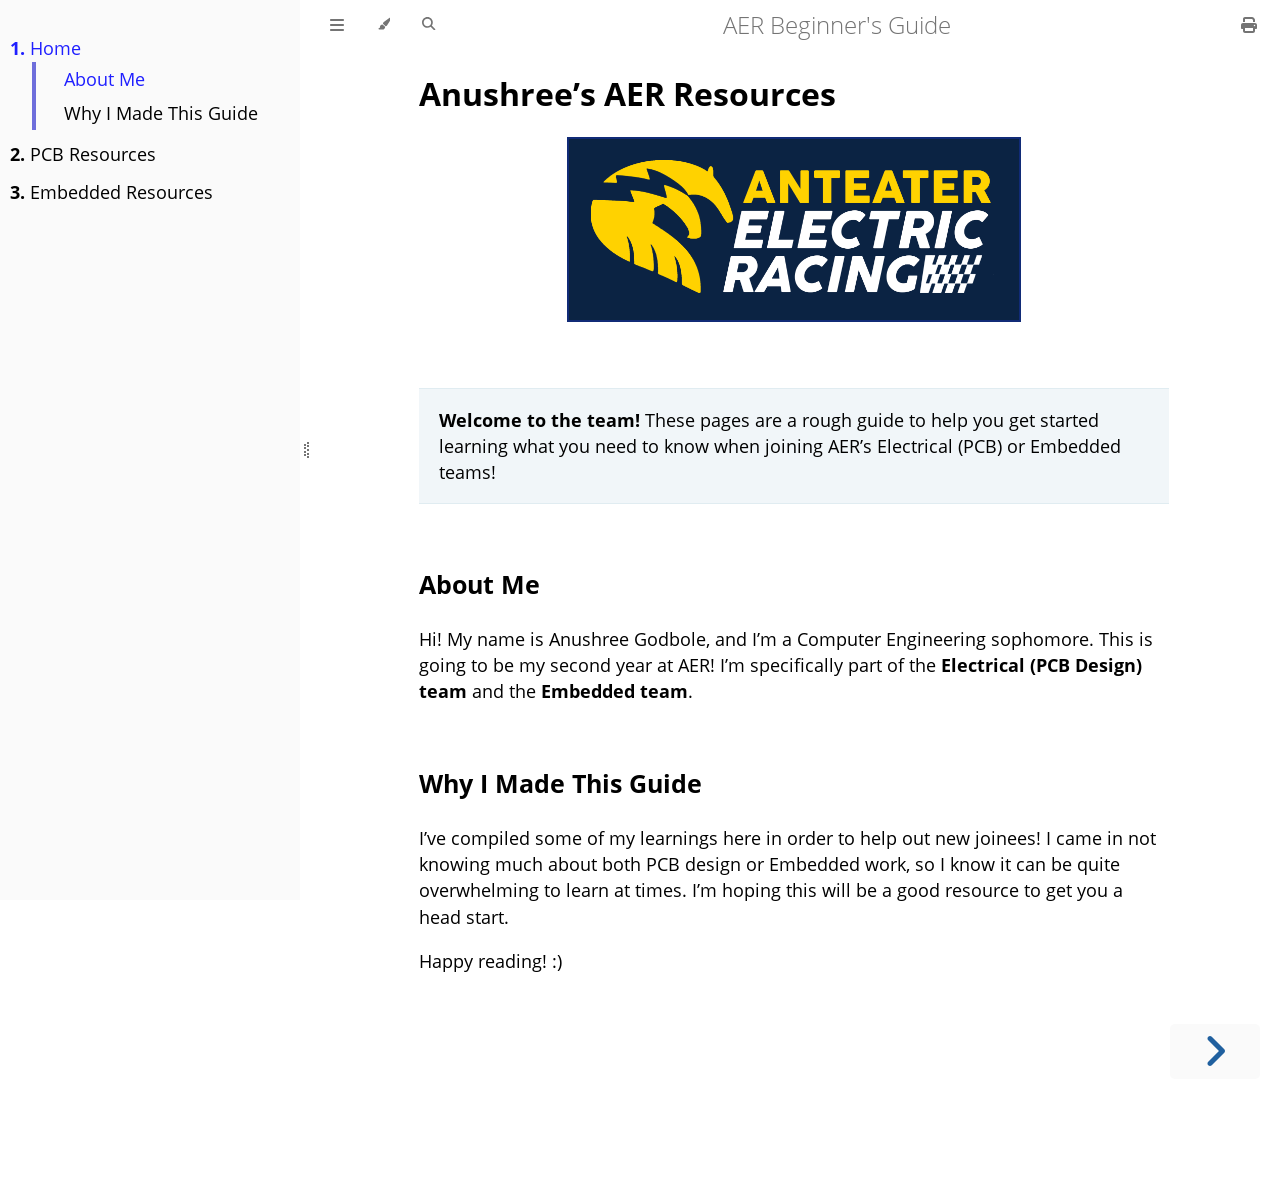
==== commit 0fd45829: "update pr, workflow, and pcb sections" ====
--- a/book/index.html
+++ b/book/index.html
@@ -28,7 +28,7 @@
         <link rel="stylesheet" id="mdbook-ayu-highlight-css" href="ayu-highlight-3fdfc3ac.css">
 
         <!-- Custom theme stylesheets -->
-        <link rel="stylesheet" href="src/theme/custom-03840ac2.css">
+        <link rel="stylesheet" href="src/theme/custom-57e632ba.css">
 
 
         <!-- Provide site root and default themes to javascript -->
@@ -36,7 +36,7 @@
             const path_to_root = "";
             const default_light_theme = "light";
             const default_dark_theme = "navy";
-            window.path_to_searchindex_js = "searchindex-78177d5e.js";
+            window.path_to_searchindex_js = "searchindex-fe306939.js";
         </script>
         <!-- Start loading toc.js asap -->
         <script src="toc-e9f2abea.js"></script>
@@ -177,12 +177,12 @@
                     <main>
                         <h1 id="anushrees-aer-resources"><a class="header" href="#anushrees-aer-resources">Anushree’s AER Resources</a></h1>
 <p align="center">
-  <img src="aer_logo.png" alt="Anteater Electric Racing Logo" width="450">
+  <img src="images/aer_logo.png" alt="Anteater Electric Racing Logo" width="450">
 </p>
 
 <br>
 <blockquote>
-<p><strong>Welcome to the team!</strong> These pages are a rough guide to help you get started learning what you need to know when joining AER’s Electrical or Embedded teams!</p>
+<p><strong>Welcome to the team!</strong> These pages are a rough guide to help you get started learning what you need to know when joining AER’s Electrical (PCB) or Embedded teams!</p>
 </blockquote>
 <h3 id="about-me"><a class="header" href="#about-me">About Me</a></h3>
 <p>Hi! My name is Anushree Godbole, and I’m a Computer Engineering sophomore. This is going to be my second year at AER! I’m specifically part of the <strong>Electrical (PCB Design) team</strong> and the <strong>Embedded team</strong>.</p>
--- a/book/src/theme/custom-57e632ba.css
+++ b/book/src/theme/custom-57e632ba.css
@@ -0,0 +1,19 @@
+p {
+    font-size: 18px;
+}
+
+h3 {
+    font-size: 25px;
+}
+
+li {
+    font-size: 18px;
+}
+
+.sidebar .chapter {
+    font-size: 25px;
+}
+
+img {
+    border: 2px solid #112b77;
+}
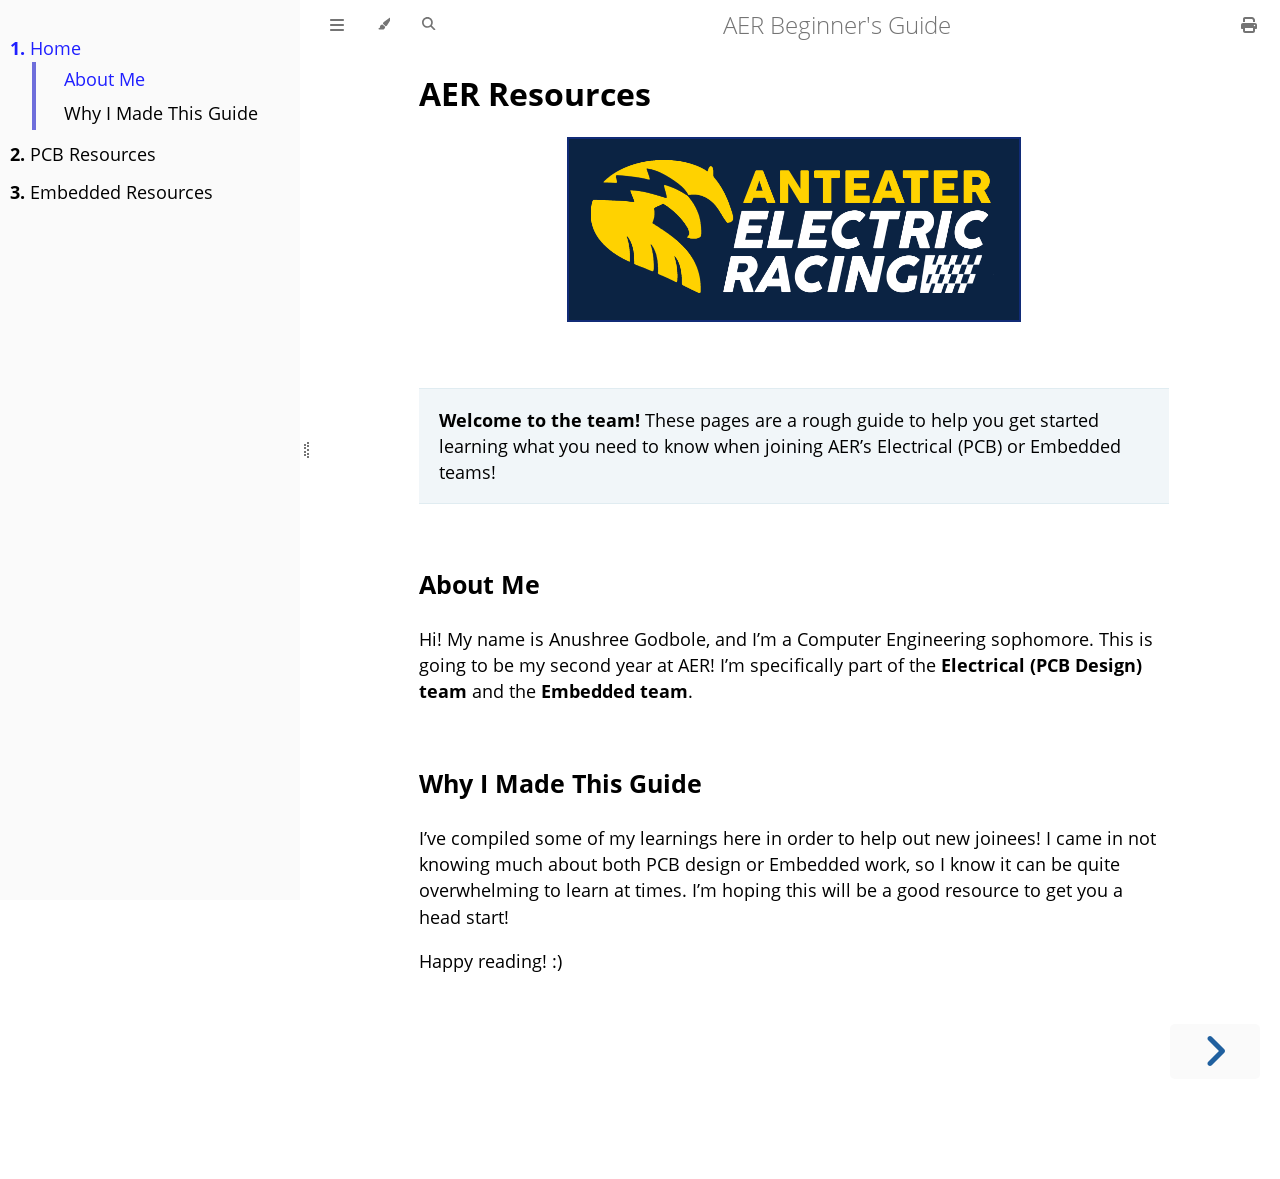
==== commit 2dddc95d: "small updates and formatting" ====
--- a/book/index.html
+++ b/book/index.html
@@ -36,7 +36,7 @@
             const path_to_root = "";
             const default_light_theme = "light";
             const default_dark_theme = "navy";
-            window.path_to_searchindex_js = "searchindex-fe306939.js";
+            window.path_to_searchindex_js = "searchindex-656fc474.js";
         </script>
         <!-- Start loading toc.js asap -->
         <script src="toc-e9f2abea.js"></script>
@@ -175,7 +175,7 @@
 
                 <div id="mdbook-content" class="content">
                     <main>
-                        <h1 id="anushrees-aer-resources"><a class="header" href="#anushrees-aer-resources">Anushree’s AER Resources</a></h1>
+                        <h1 id="aer-resources"><a class="header" href="#aer-resources">AER Resources</a></h1>
 <p align="center">
   <img src="images/aer_logo.png" alt="Anteater Electric Racing Logo" width="450">
 </p>
@@ -187,7 +187,7 @@
 <h3 id="about-me"><a class="header" href="#about-me">About Me</a></h3>
 <p>Hi! My name is Anushree Godbole, and I’m a Computer Engineering sophomore. This is going to be my second year at AER! I’m specifically part of the <strong>Electrical (PCB Design) team</strong> and the <strong>Embedded team</strong>.</p>
 <h3 id="why-i-made-this-guide"><a class="header" href="#why-i-made-this-guide">Why I Made This Guide</a></h3>
-<p>I’ve compiled some of my learnings here in order to help out new joinees! I came in not knowing much about both PCB design or Embedded work, so I know it can be quite overwhelming to learn at times. I’m hoping this will be a good resource to get you a head start.</p>
+<p>I’ve compiled some of my learnings here in order to help out new joinees! I came in not knowing much about both PCB design or Embedded work, so I know it can be quite overwhelming to learn at times. I’m hoping this will be a good resource to get you a head start!</p>
 <p>Happy reading! :)</p>
 
                     </main>
